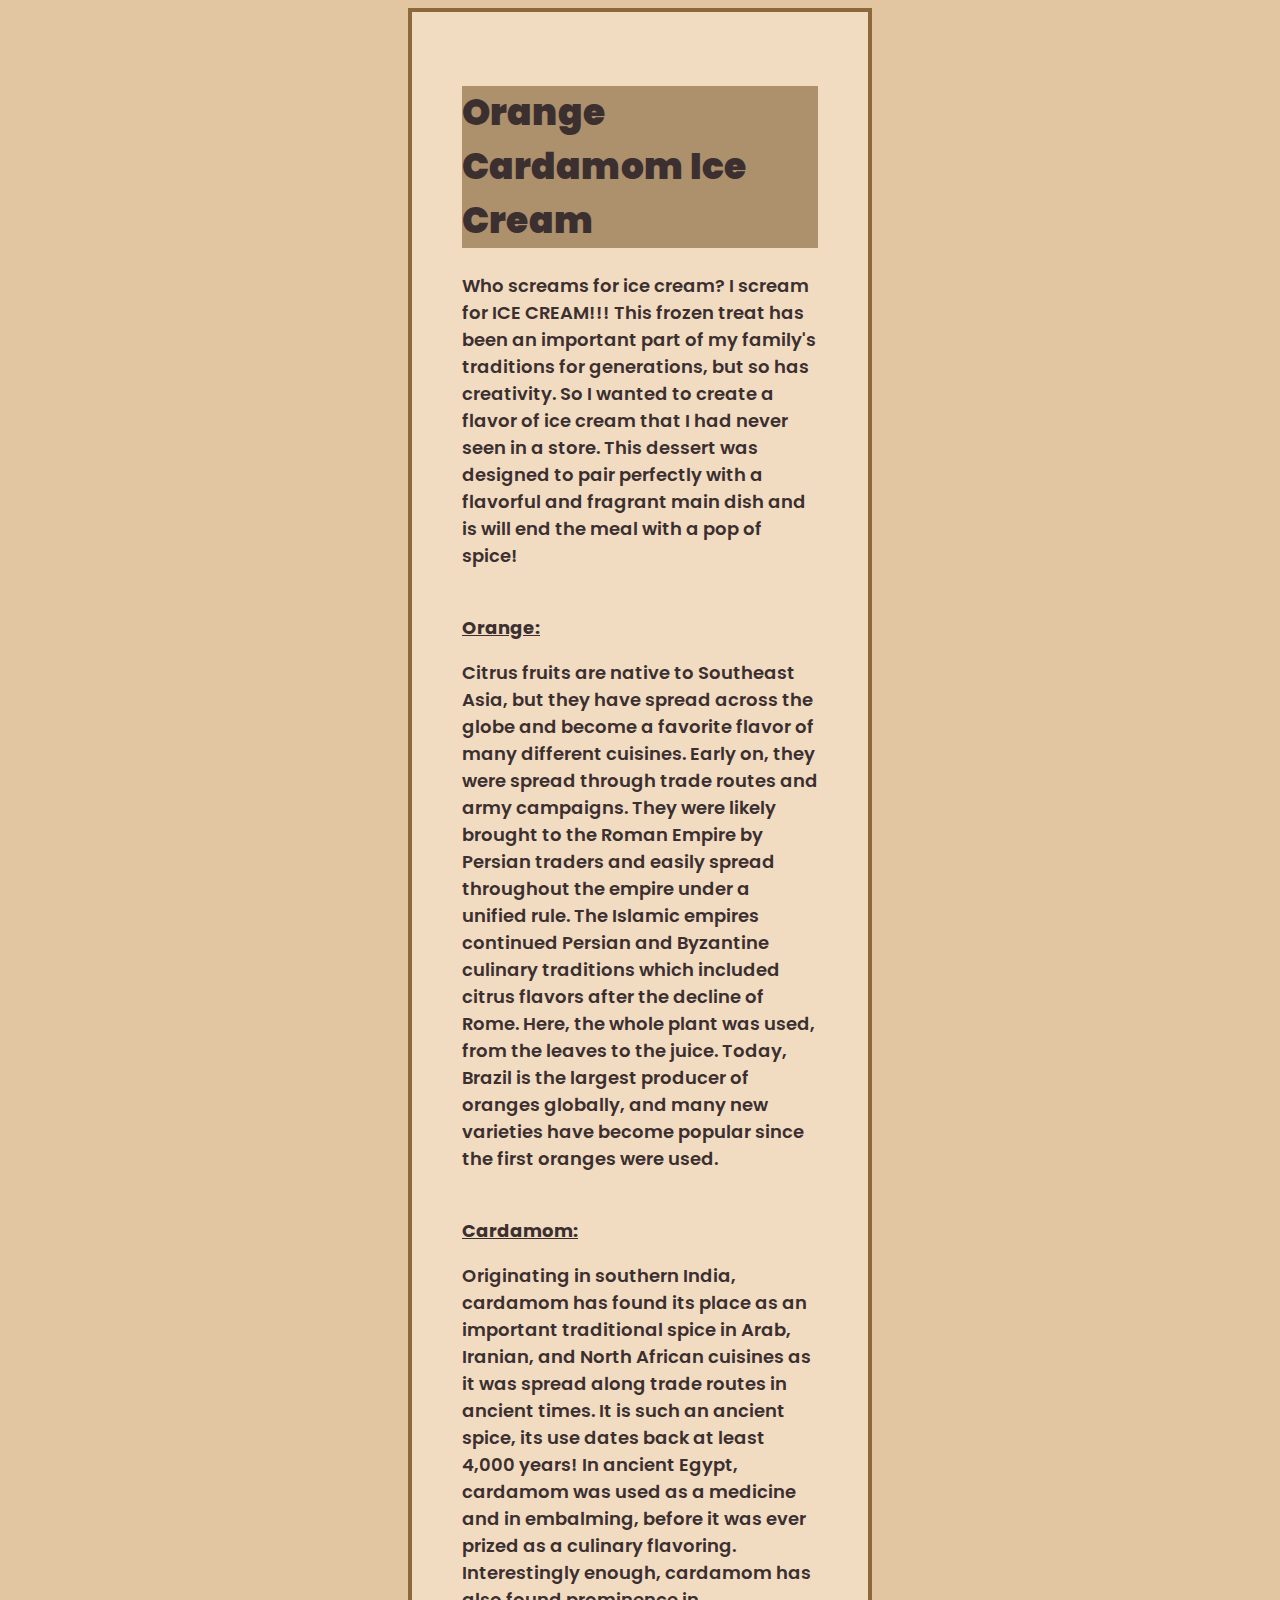
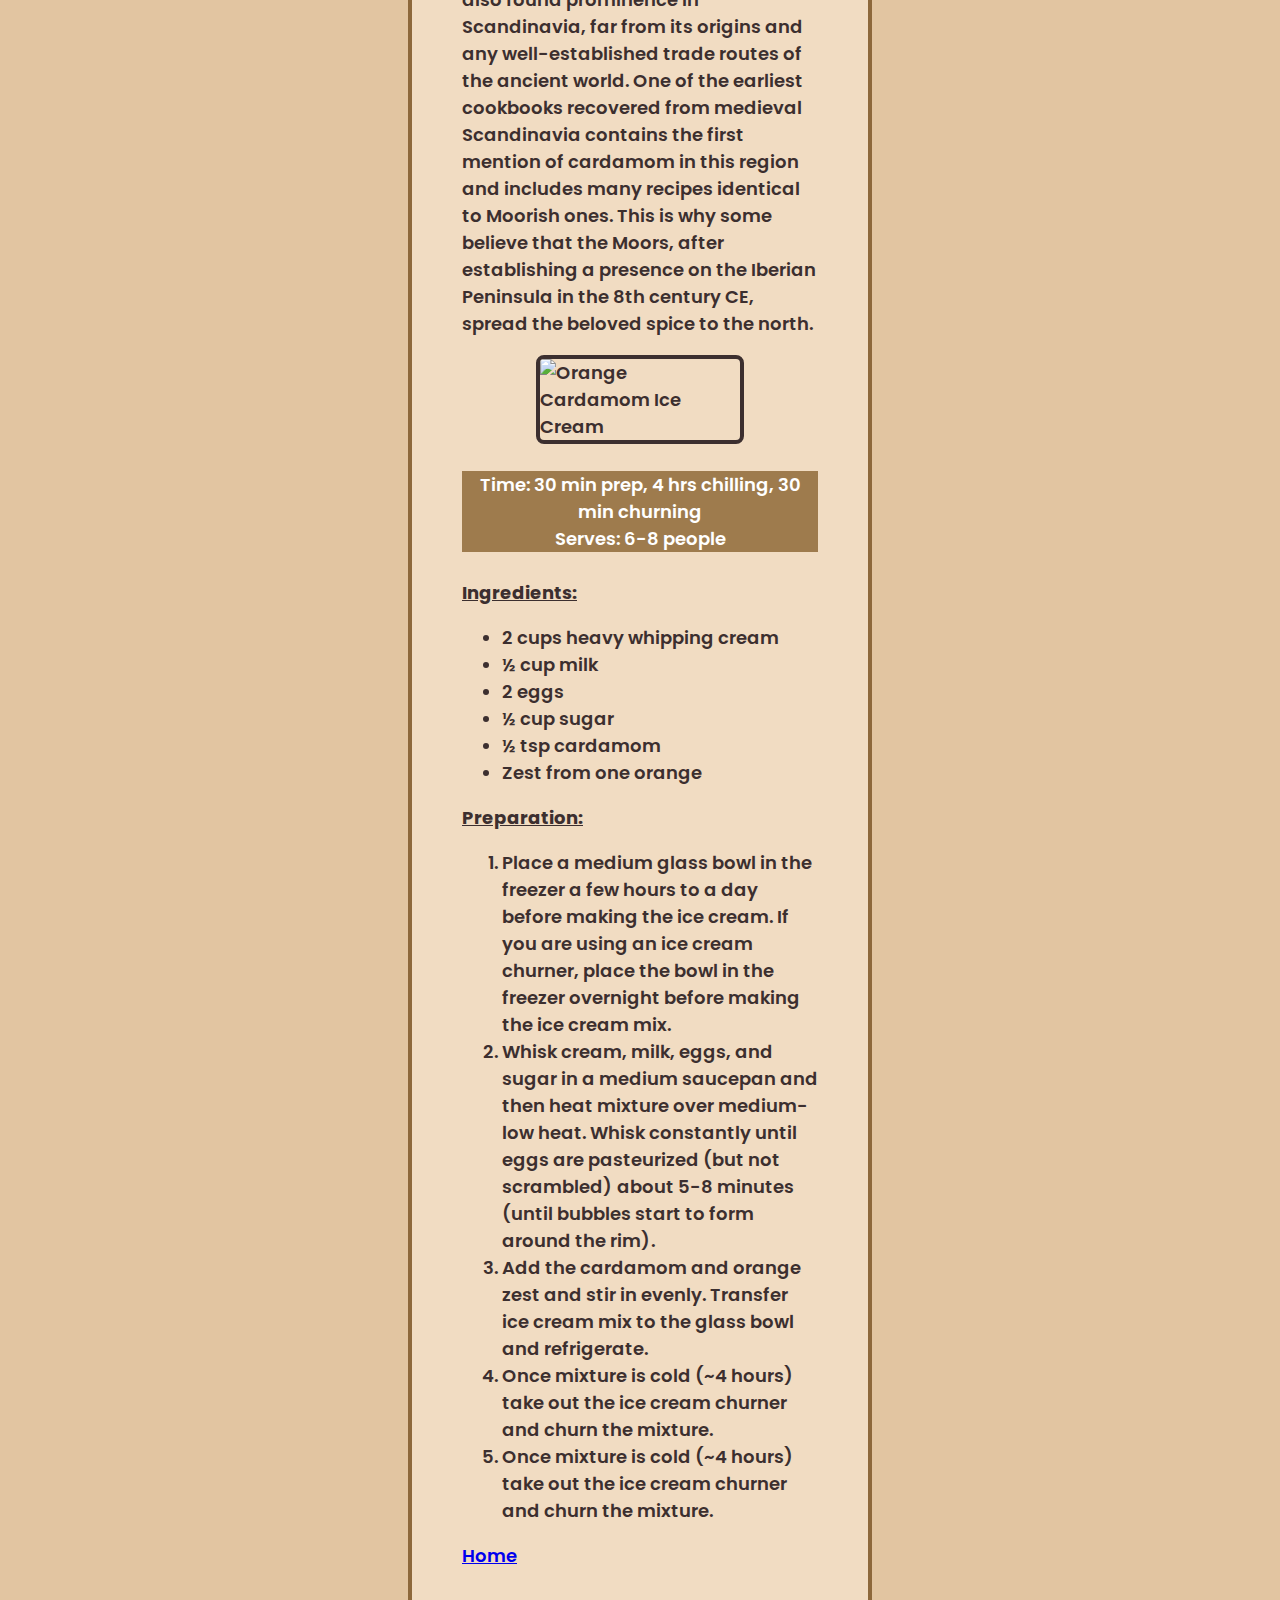
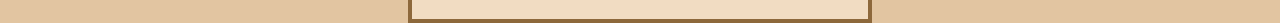
==== ocic.html @ 57c7bc24 "Add files via upload" ====
<!DOCTYPE html>
<html lang="en">
<head>
  <meta charset="UTF-8">
  <meta http-equiv="X-UA-Compatible" content="IE=edge">
  <meta name="viewport" content="width=device-width, initial-scale=1.0">
  <title>orange_cardamom_ice_cream</title>
  <link href='https://fonts.googleapis.com/css?family=Poppins' rel='stylesheet'>
  <link href="style.css" rel="stylesheet" type="text/css" />
</head>
<body>

<div class = 'recipe_hist_txt'>
  <header>
    <h1>Orange Cardamom Ice Cream</h1>
  </header>
  
  <p id = 'intro'>
    Who screams for ice cream? I scream for ICE CREAM!!! This frozen treat has been an important part of my family's traditions for generations, but so has creativity. 
    So I wanted to create a flavor of ice cream that I had never seen in a store. This dessert was designed to pair perfectly with a flavorful and fragrant main dish and is 
    will end the meal with a pop of spice!
  </p>

  <br>
  <h4> Orange: </h4>
  <p id = 'orange'>
    Citrus fruits are native to Southeast Asia, but they have spread across the globe and become a favorite flavor of many different cuisines. 
    Early on, they were spread through trade routes and army campaigns. They were likely brought to the Roman Empire by Persian traders and easily spread 
    throughout the empire under a unified rule. The Islamic empires continued Persian and Byzantine culinary traditions which included citrus flavors after 
    the decline of Rome. Here, the whole plant was used, from the leaves to the juice. Today, Brazil is the largest producer of oranges globally, and many new varieties 
    have become popular since the first oranges were used.
  </p>

  <br>
  <h4> Cardamom: </h4>
  <p id = 'cardamom'>
    Originating in southern India, cardamom has found its place as an important traditional spice in Arab, Iranian, and North African cuisines as it was spread along trade 
    routes in ancient times. It is such an ancient spice, its use dates back at least 4,000 years! In ancient Egypt, cardamom was used as a medicine and in embalming, before it was 
    ever prized as a culinary flavoring. Interestingly enough, cardamom has also found prominence in Scandinavia, far from its origins and any well-established trade routes of the 
    ancient world. One of the earliest cookbooks recovered from medieval Scandinavia contains the first mention of cardamom in this region and includes many recipes identical to Moorish ones. 
    This is why some believe that the Moors, after establishing a presence on the Iberian Peninsula in the 8th century CE, spread the beloved spice to the north.
  </p>
  <img src="https://static.wixstatic.com/media/3f9f6e_9c462f7960a543959ecf6634ce02dc38~mv2.jpg/v1/fill/w_224,h_207,al_c,q_80,usm_0.66_1.00_0.01,enc_auto/3f9f6e_9c462f7960a543959ecf6634ce02dc38~mv2.jpg" alt="Orange Cardamom Ice Cream" class = 'ocic' style="width:200px">
   
  <br>

  <div class = 'cook_time'>
    Time: 30 min prep, 4 hrs chilling, 30 min churning
    <br>
    Serves: 6-8 people
  </div>

  <br>
  <h4> Ingredients: </h4>
  <ul>
    <li> 2 cups heavy whipping cream </li> 
    <li> ½ cup milk </li>
    <li> 2 eggs </li>
    <li> ½ cup sugar </li>
    <li> ½ tsp cardamom </li>
    <li> Zest from one orange </li>
  </ul>

  <h4> Preparation: </h4>
  <ol>
    <li>Place a medium glass bowl in the freezer a few hours to a day before making the ice cream. If you are using an ice cream churner, place the bowl in the freezer 
      overnight before making the ice cream mix.</li>
    <li>Whisk cream, milk, eggs, and sugar in a medium saucepan and then heat mixture over medium-low heat.  Whisk constantly until eggs are pasteurized (but not scrambled) 
        about 5-8 minutes (until bubbles start to form around the rim).</li>
    <li>Add the cardamom and orange zest and stir in evenly. Transfer ice cream mix to the glass bowl and refrigerate.</li>
    <li>Once mixture is cold (~4 hours) take out the ice cream churner and churn the mixture.</li>
    <li>Once mixture is cold (~4 hours) take out the ice cream churner and churn the mixture.</li>
  </ol>



  <nav> 
    <a href="index.html">Home</a>
  </nav>
</div>


</body>
</html>
---- style.css ----
/* all text */
html {
    height: 100%;
    width: 100%;
  
    background: #e2c5a1;
    color: #3c2f2f;
    font: normal 18px/1.5 "Poppins SemiBold", Poppins, Arial, sans-serif;
    font-weight: 600;
  }
  
  /* all images */
  img {
    border-radius: 8px;
    border-style: solid;
    border-color: #3c2f2f;
    border-width: 4px;
  }

  /* about text */
  #about {
    margin-right: 400px;
    border: 3px solid #8D683B;
    border-width: 4px;
    padding: 10px;
    background-color: #f1dcc2;
    border-radius: 6px;
  }

  /* recipe history text */
  .recipe_hist_txt {
    margin-left: 400px;
    margin-right: 400px;
    border: 3px solid #8D683B;
    border-width: 4px;
    padding: 50px;
    background-color: #f1dcc2;
  }

  /* cook time information */
  .cook_time {
    text-align: center;
    background-color: #9e7b4d;
    color: white ;
  }

  /* all h1 */
  h1 {
    font-weight: 900;
    background-color: #9e8059d3;
  }

  /* all h4 */
  h4 {
    text-decoration: underline;
    display: inline; 
  }
  
  /* fusion recipes gallery */
  .container {
    position: relative;
    width: 50%;
  }
  
  .image {
    opacity: 1;
    display: block;
    width: 100%;
    height: auto;
    transition: .5s ease;
    backface-visibility: hidden;
  }
  
  .middle {
    transition: .5s ease;
    opacity: 0;
    position: absolute;
    top: 50%;
    left: 25%;
    transform: translate(-50%, -50%);
    -ms-transform: translate(-50%, -50%);
  }
  
  .container:hover .image {
    opacity: 0.3;
  }
  
  .container:hover .middle {
    opacity: 1;
  }
  
  .text {
    background-color: #3c2f2f;
    color: #d2b99d;
    font-size: 16px;
    padding: 16px 16px;
    text-align: center;
    border-radius: 8px;
  }
  
  /* OCIC image */
  .ocic {
    display: block;
    margin-left: auto;
    margin-right: auto;
    width: 50%;
  }
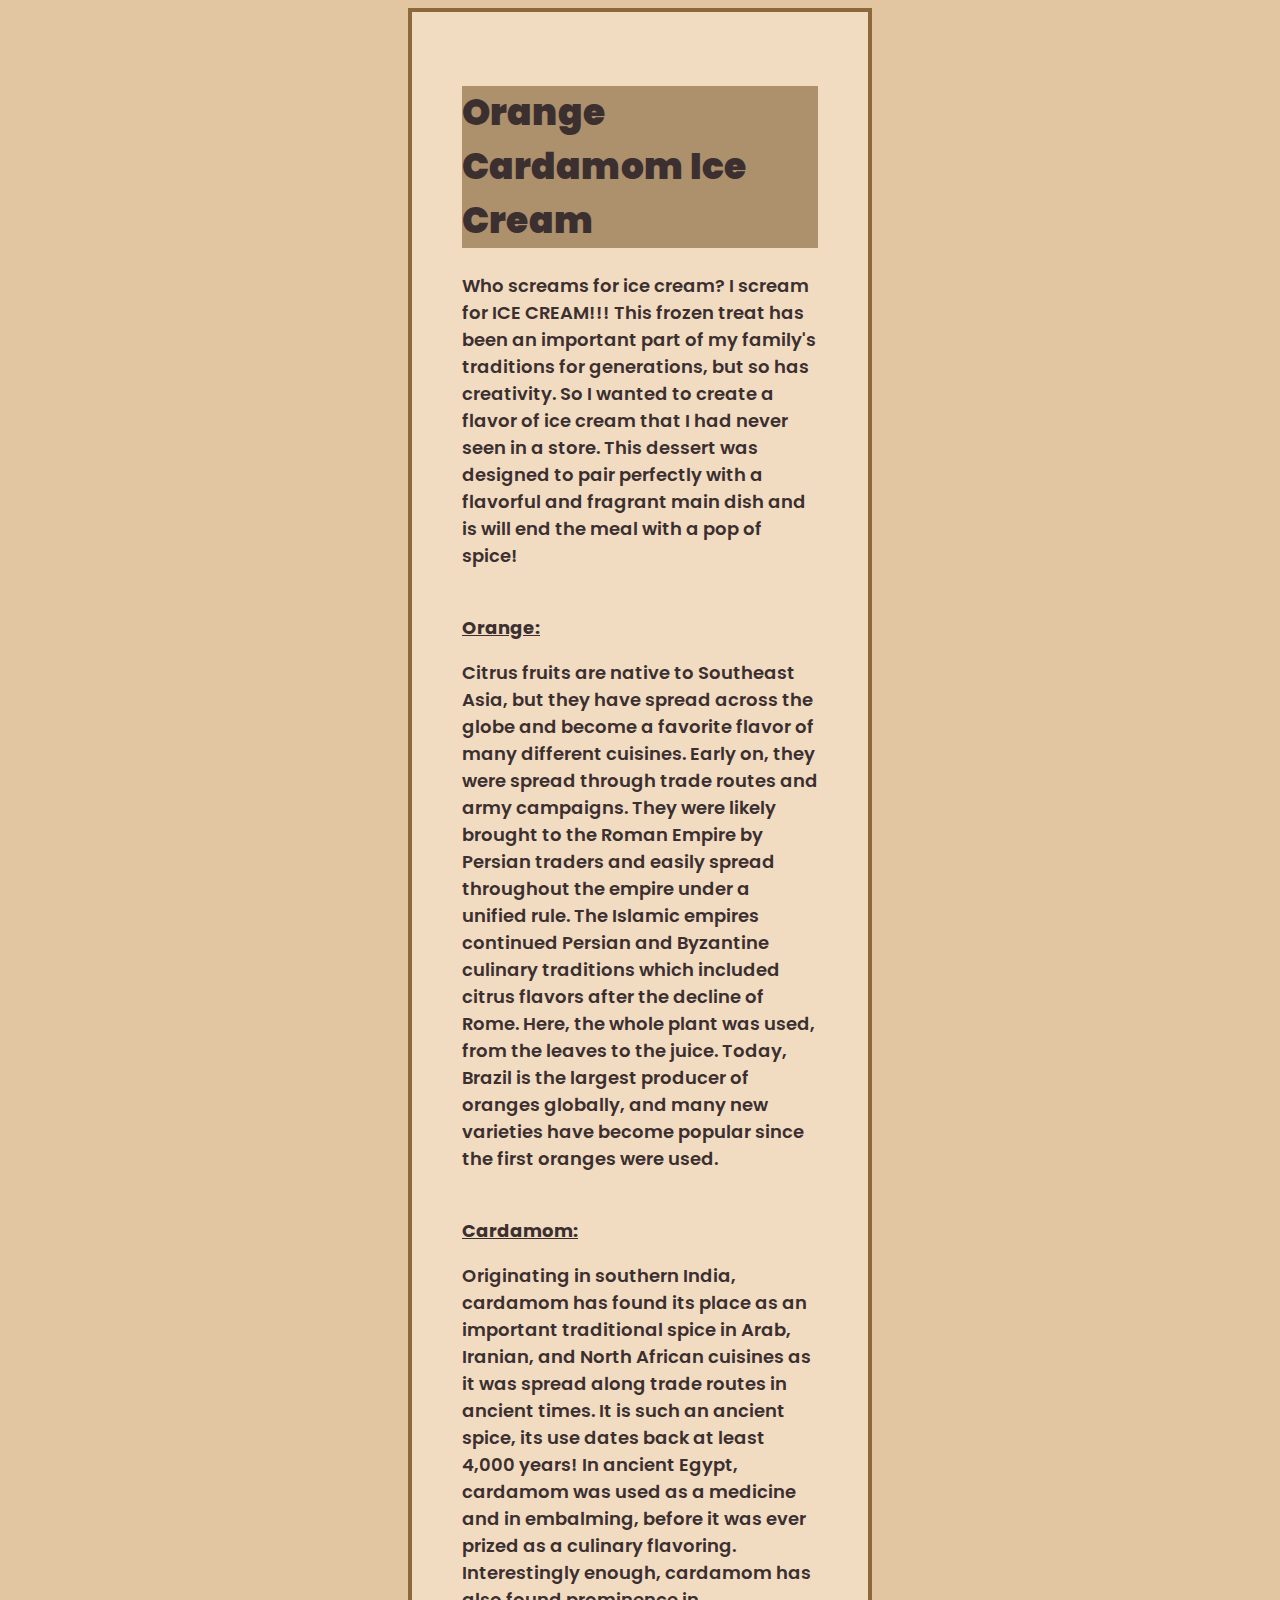
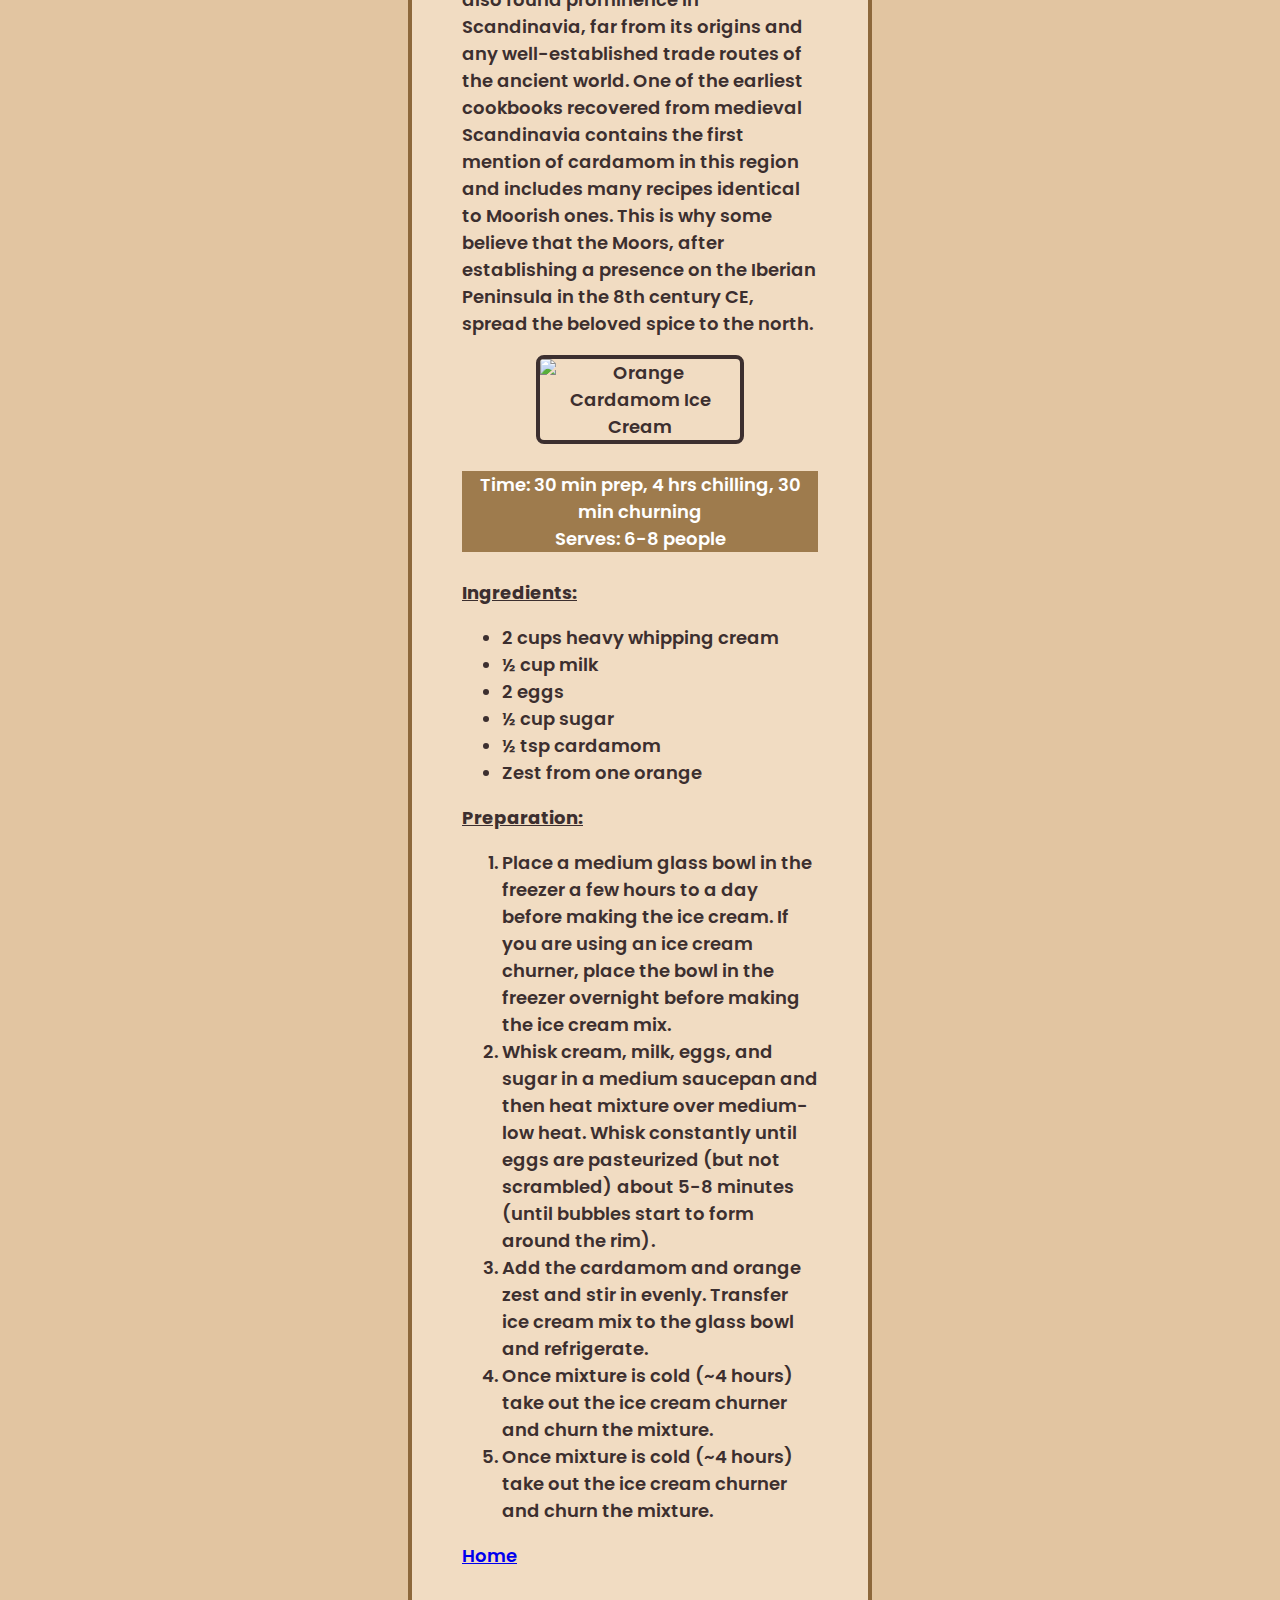
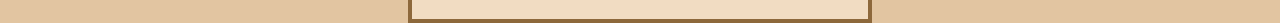
==== commit 8dd300a3: "maybe?" ====
--- a/ocic.html
+++ b/ocic.html
@@ -40,8 +40,11 @@
     ancient world. One of the earliest cookbooks recovered from medieval Scandinavia contains the first mention of cardamom in this region and includes many recipes identical to Moorish ones. 
     This is why some believe that the Moors, after establishing a presence on the Iberian Peninsula in the 8th century CE, spread the beloved spice to the north.
   </p>
-  <img src="https://static.wixstatic.com/media/3f9f6e_9c462f7960a543959ecf6634ce02dc38~mv2.jpg/v1/fill/w_224,h_207,al_c,q_80,usm_0.66_1.00_0.01,enc_auto/3f9f6e_9c462f7960a543959ecf6634ce02dc38~mv2.jpg" alt="Orange Cardamom Ice Cream" class = 'ocic' style="width:200px">
-   
+
+  <center>
+  <img src="https://static.wixstatic.com/media/3f9f6e_9c462f7960a543959ecf6634ce02dc38~mv2.jpg/v1/fill/w_224,h_207,al_c,q_80,usm_0.66_1.00_0.01,enc_auto/3f9f6e_9c462f7960a543959ecf6634ce02dc38~mv2.jpg" alt="Orange Cardamom Ice Cream" class = 'recip_img' style="width:200px">
+  </center> 
+
   <br>
 
   <div class = 'cook_time'>
--- a/style.css
+++ b/style.css
@@ -19,7 +19,7 @@
 
   /* about text */
   #about {
-    margin-right: 400px;
+    margin-right: 30%;
     border: 3px solid #8D683B;
     border-width: 4px;
     padding: 10px;
@@ -98,8 +98,8 @@
     border-radius: 8px;
   }
   
-  /* OCIC image */
-  .ocic {
+  /* Recipe images */
+  .recip_img {
     display: block;
     margin-left: auto;
     margin-right: auto;
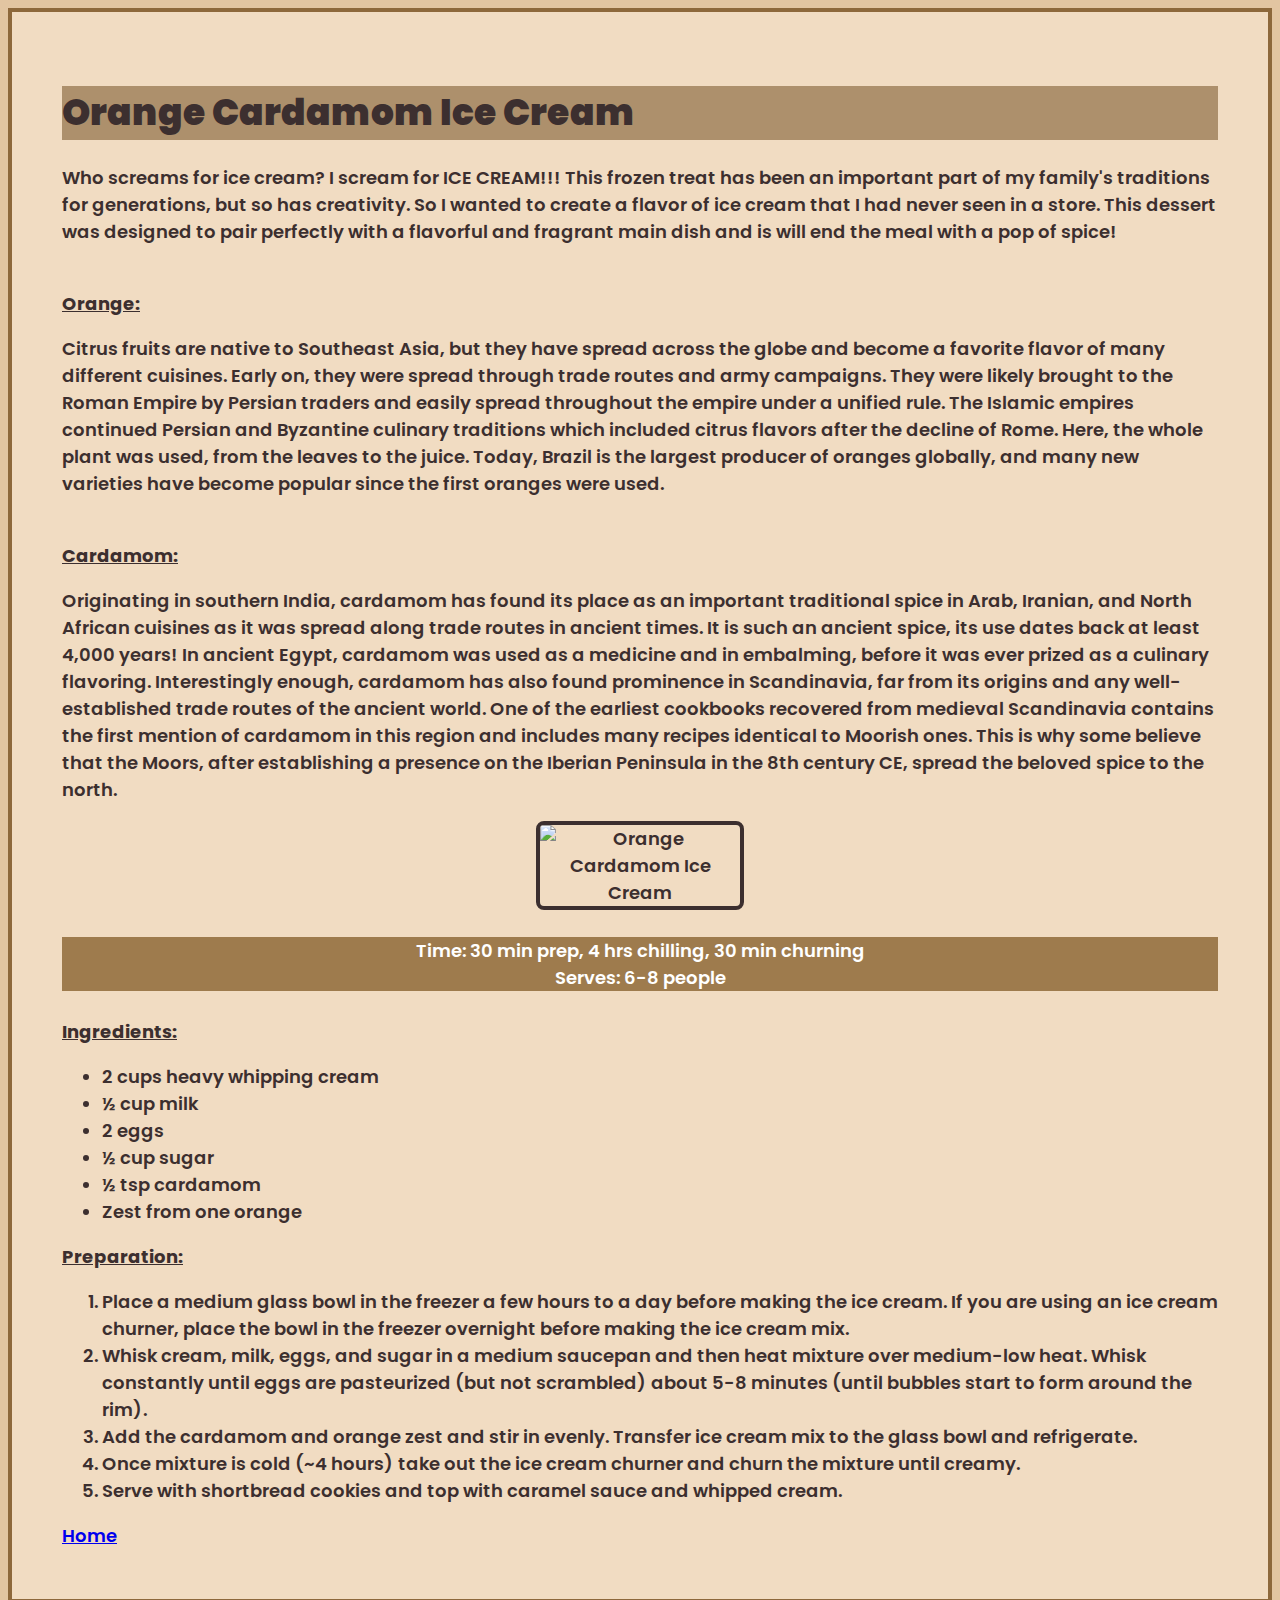
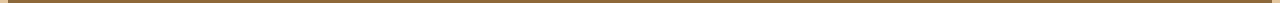
==== commit a391ab0b: "fixed ocic directions" ====
--- a/ocic.html
+++ b/ocic.html
@@ -71,8 +71,8 @@
     <li>Whisk cream, milk, eggs, and sugar in a medium saucepan and then heat mixture over medium-low heat.  Whisk constantly until eggs are pasteurized (but not scrambled) 
         about 5-8 minutes (until bubbles start to form around the rim).</li>
     <li>Add the cardamom and orange zest and stir in evenly. Transfer ice cream mix to the glass bowl and refrigerate.</li>
-    <li>Once mixture is cold (~4 hours) take out the ice cream churner and churn the mixture.</li>
-    <li>Once mixture is cold (~4 hours) take out the ice cream churner and churn the mixture.</li>
+    <li>Once mixture is cold (~4 hours) take out the ice cream churner and churn the mixture until creamy.</li>
+    <li>Serve with shortbread cookies and top with caramel sauce and whipped cream.</li>
   </ol>
 
 
--- a/style.css
+++ b/style.css
@@ -1,107 +1,147 @@
 /* all text */
 html {
-    height: 100%;
-    width: 100%;
-  
-    background: #e2c5a1;
-    color: #3c2f2f;
-    font: normal 18px/1.5 "Poppins SemiBold", Poppins, Arial, sans-serif;
-    font-weight: 600;
-  }
-  
-  /* all images */
-  img {
-    border-radius: 8px;
-    border-style: solid;
-    border-color: #3c2f2f;
-    border-width: 4px;
-  }
+  height: 100%;
+  width: 100%;
 
-  /* about text */
-  #about {
-    margin-right: 30%;
-    border: 3px solid #8D683B;
-    border-width: 4px;
-    padding: 10px;
-    background-color: #f1dcc2;
-    border-radius: 6px;
-  }
+  background: #e2c5a1;
+  color: #3c2f2f;
+  font: normal 18px/1.5 "Poppins SemiBold", Poppins, Arial, sans-serif;
+  font-weight: 600;
+}
 
-  /* recipe history text */
-  .recipe_hist_txt {
-    margin-left: 400px;
-    margin-right: 400px;
-    border: 3px solid #8D683B;
-    border-width: 4px;
-    padding: 50px;
-    background-color: #f1dcc2;
-  }
+/* all images */
+img {
+  border-radius: 8px;
+  border-style: solid;
+  border-color: #3c2f2f;
+  border-width: 4px;
+}
 
-  /* cook time information */
-  .cook_time {
-    text-align: center;
-    background-color: #9e7b4d;
-    color: white ;
-  }
+/* about text */
+#about {
+  margin-right: 30%;
+  border: 3px solid #8D683B;
+  border-width: 4px;
+  padding: 10px;
+  background-color: #f1dcc2;
+  border-radius: 6px;
+}
 
-  /* all h1 */
-  h1 {
-    font-weight: 900;
-    background-color: #9e8059d3;
-  }
+/* recipe history text */
+.recipe_hist_txt {
+  /*margin-left: 400px;
+  margin-right: 400px;*/
+  border: 3px solid #8D683B;
+  border-width: 4px;
+  padding: 50px;
+  background-color: #f1dcc2;
+}
 
-  /* all h4 */
-  h4 {
-    text-decoration: underline;
-    display: inline; 
-  }
-  
-  /* fusion recipes gallery */
-  .container {
-    position: relative;
-    width: 50%;
-  }
-  
-  .image {
-    opacity: 1;
-    display: block;
-    width: 100%;
-    height: auto;
-    transition: .5s ease;
-    backface-visibility: hidden;
-  }
-  
-  .middle {
-    transition: .5s ease;
-    opacity: 0;
-    position: absolute;
-    top: 50%;
-    left: 25%;
-    transform: translate(-50%, -50%);
-    -ms-transform: translate(-50%, -50%);
-  }
-  
-  .container:hover .image {
-    opacity: 0.3;
-  }
-  
-  .container:hover .middle {
-    opacity: 1;
-  }
-  
-  .text {
-    background-color: #3c2f2f;
-    color: #d2b99d;
-    font-size: 16px;
-    padding: 16px 16px;
-    text-align: center;
-    border-radius: 8px;
-  }
-  
-  /* Recipe images */
-  .recip_img {
-    display: block;
-    margin-left: auto;
-    margin-right: auto;
-    width: 50%;
-  }+/* cook time information */
+.cook_time {
+  text-align: center;
+  background-color: #9e7b4d;
+  color: white ;
+}
+
+/* all h1 */
+h1 {
+  font-weight: 900;
+  background-color: #9e8059d3;
+}
+
+/* all h4 */
+h4 {
+  text-decoration: underline;
+  display: inline; 
+}
+
+/* fusion recipes gallery */
+.container {
+  position: relative;
+  width: 50%;
+}
+
+.image {
+  opacity: 1;
+  display: block;
+  width: 100%;
+  height: auto;
+  transition: .5s ease;
+  backface-visibility: hidden;
+}
+
+.middle {
+  transition: .5s ease;
+  opacity: 0;
+  position: absolute;
+  top: 50%;
+  left: 25%;
+  transform: translate(-50%, -50%);
+  -ms-transform: translate(-50%, -50%);
+}
+
+.container:hover .image {
+  opacity: 0.3;
+}
+
+.container:hover .middle {
+  opacity: 1;
+}
+
+.text {
+  background-color: #3c2f2f;
+  color: #d2b99d;
+  font-size: 16px;
+  padding: 16px 16px;
+  text-align: center;
+  border-radius: 8px;
+}
+
+/* Recipe images */
+.recip_img {
+  display: block;
+  margin-left: auto;
+  margin-right: auto;
+  width: 50%;
+}
+
+/* Side navigation menu */
+.sidenav {
+height: 100%;
+width: 0;
+position: fixed;
+z-index: 1;
+top: 0;
+left: 0;
+background-color: #321d14;
+overflow-x: hidden;
+transition: 0.5s;
+padding-top: 60px;
+}
+
+.sidenav a {
+padding: 8px 8px 8px 32px;
+text-decoration: none;
+font-size: 25px;
+color: #714529;
+display: block;
+transition: 0.3s;
+}
+
+.sidenav a:hover {
+color: #f1f1f1;
+}
+
+.sidenav .closebtn {
+position: absolute;
+top: 0;
+right: 25px;
+font-size: 36px;
+margin-left: 50px;
+}
+
+@media screen and (max-height: 450px) {
+.sidenav {padding-top: 15px;}
+.sidenav a {font-size: 18px;}
+}